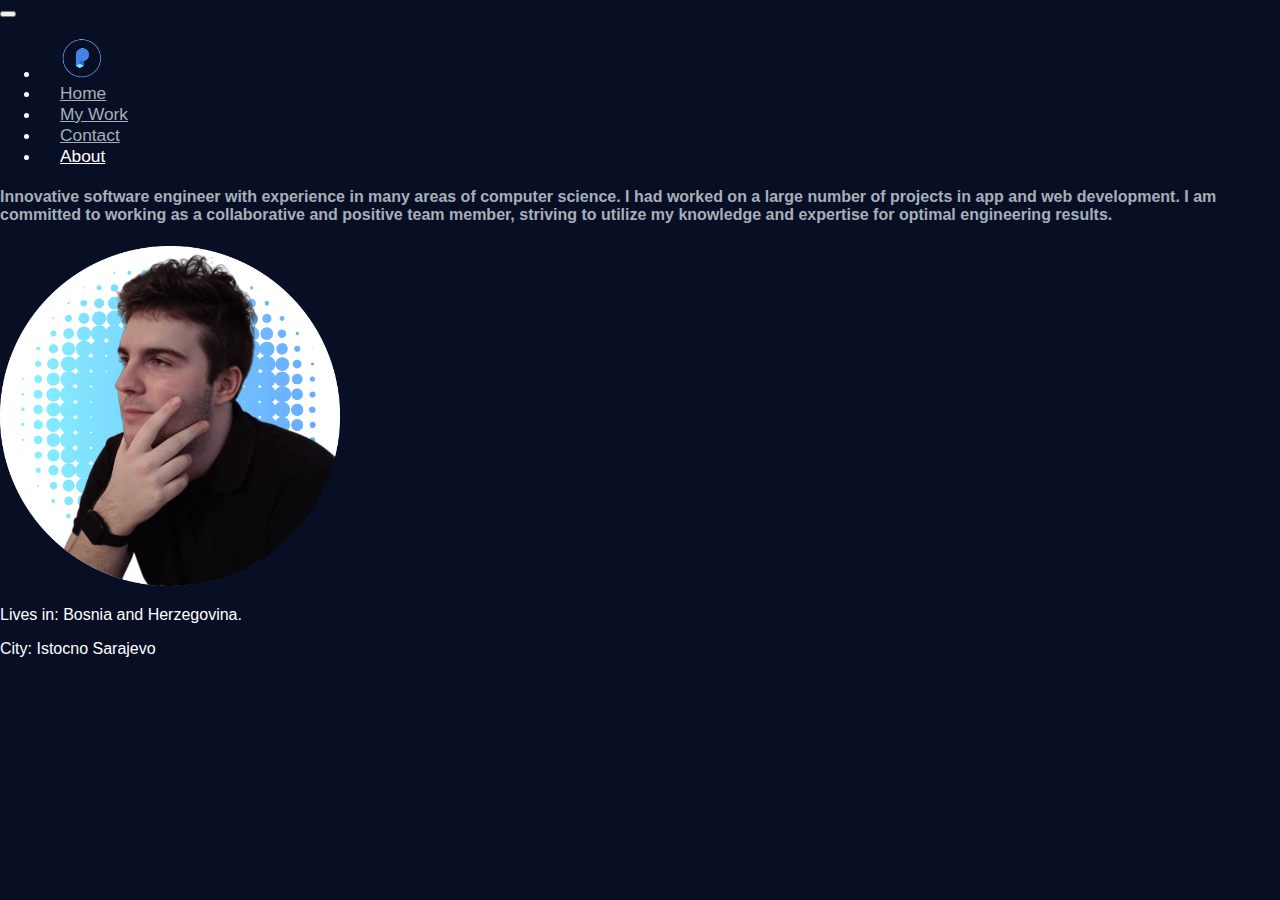
==== about.html @ d5c9c5f1 "navbar toggler fix" ====
<!DOCTYPE html>
<html lang="en">

<head>
    <meta charset="UTF-8">
    <meta name="viewport" content="width=device-width, initial-scale=1.0">
    <title>Nenad Blagovcanin - Portfolio</title>
    <link rel="stylesheet" href="/css/style.css">
    <link href="https://cdn.jsdelivr.net/npm/bootstrap@5.3.2/dist/css/bootstrap.min.css" rel="stylesheet"
        integrity="sha384-T3c6CoIi6uLrA9TneNEoa7RxnatzjcDSCmG1MXxSR1GAsXEV/Dwwykc2MPK8M2HN" crossorigin="anonymous">
</head>

<body>

    <nav class="navbar navbar-expand-lg bg-transparent justify-content-center">
        <button class="navbar-toggler btn bg-white" type="button" data-bs-toggle="collapse" data-bs-target="#navbarNav"
            aria-controls="navbarNav" aria-expanded="false" aria-label="Toggle navigation">
            <span class="navbar-toggler-icon text-white"></span>
        </button>
        <div class="collapse navbar-collapse" id="navbarNav">
            <ul class="navbar-nav m-auto justify-content-center">
                <li>
                    <a class="d-flex align-items-center h-100 logo-image-wrapper" href="/">
                        <img id="logo-image" src="/img/logo.png" alt="">
                    </a>
                </li>
                <li class="nav-item">
                    <a class="nav-link" href="/">Home</a>
                </li>
                <li class="nav-item">
                    <a class="nav-link" href="work.html">My Work</a>
                </li>
                <li class="nav-item">
                    <a class="nav-link" href="contact.html">Contact</a>
                </li>
                <li class="nav-item">
                    <a class="nav-link active" href="about.html">About</a>
                </li>
            </ul>
        </div>
    </nav>


    <div class="container">

        <div class="row flex-md-row flex-column-reverse">

            <div class="col-md-7">
                <div class="p-4 d-flex align-items-center justify-content-center h-100">

                    <h4 class="txt-light">Innovative software engineer with experience in many areas of computer science. I had worked on
                        a large number of projects in app and web development. I am committed to working as a
                        collaborative and positive team member, striving to utilize my knowledge and expertise for
                        optimal engineering results.
                    </h4>

                </div>

            </div>

            <div class="col-md-5 p-4 d-flex justify-content-center">
                <img src="/img/me.png" style="max-width: 340px;" class="w-100 rounded-large" alt="">
            </div>

        </div>

    </div>


    <div class="container py-4">

        <p>Lives in: Bosnia and Herzegovina.</p>
        <p>City: Istocno Sarajevo</p>

    </div>

    <script src="https://cdn.jsdelivr.net/npm/bootstrap@5.3.2/dist/js/bootstrap.bundle.min.js"
        integrity="sha384-C6RzsynM9kWDrMNeT87bh95OGNyZPhcTNXj1NW7RuBCsyN/o0jlpcV8Qyq46cDfL"
        crossorigin="anonymous"></script>

</body>

</html>
---- css/style.css ----
body{
    background-color: #080f25 !important;
    margin: 0;
    padding: 0;
    color: white !important;
    font-family: Arial;
}

.nav-link{
    color: white !important;
}

.navbar .nav-link{
    font-size: 13pt;
    font-weight: 500;
    padding: 20px !important;
    color: rgb(165, 176, 185) !important;
}

.navbar .nav-link.active, .nav-link:hover{
    color: white !important;
}

.bg-app{
    background-color: #080f25 !important;
}

#logo-image{
    max-height: 45px;
    height: 100%;
}

.logo-image-wrapper{
    padding-left: 20px !important;
    padding-right: 20px !important;
}

.bold{
    font-weight: bold !important;
} 
.fw-500{
    font-weight: 500 !important;
}

.text-secondary{
    color: rgb(101, 105, 110) !important;
}

.rounded-large{
    border-radius: 1.5rem !important;
}

.txt-light{
    color: rgb(165, 176, 185) !important;
}

.tech-stack-list li{
    padding-top: .5rem;
    padding-bottom: .5rem;
    font-weight: 500;
}

.experience-level{
    display: flex;
    align-items: center;
    padding-top: .5rem;
}

.experience-level .line{
    height: 8px;
    width: 35px;
    margin-right: .5rem;
    border-radius: 1.3rem;
    background-color: green;
}

@media only screen and (max-width: 850px) {
    h2{
        text-align: center;
    }.navbar-nav{
        background-color: #101418 !important;
    }
  }
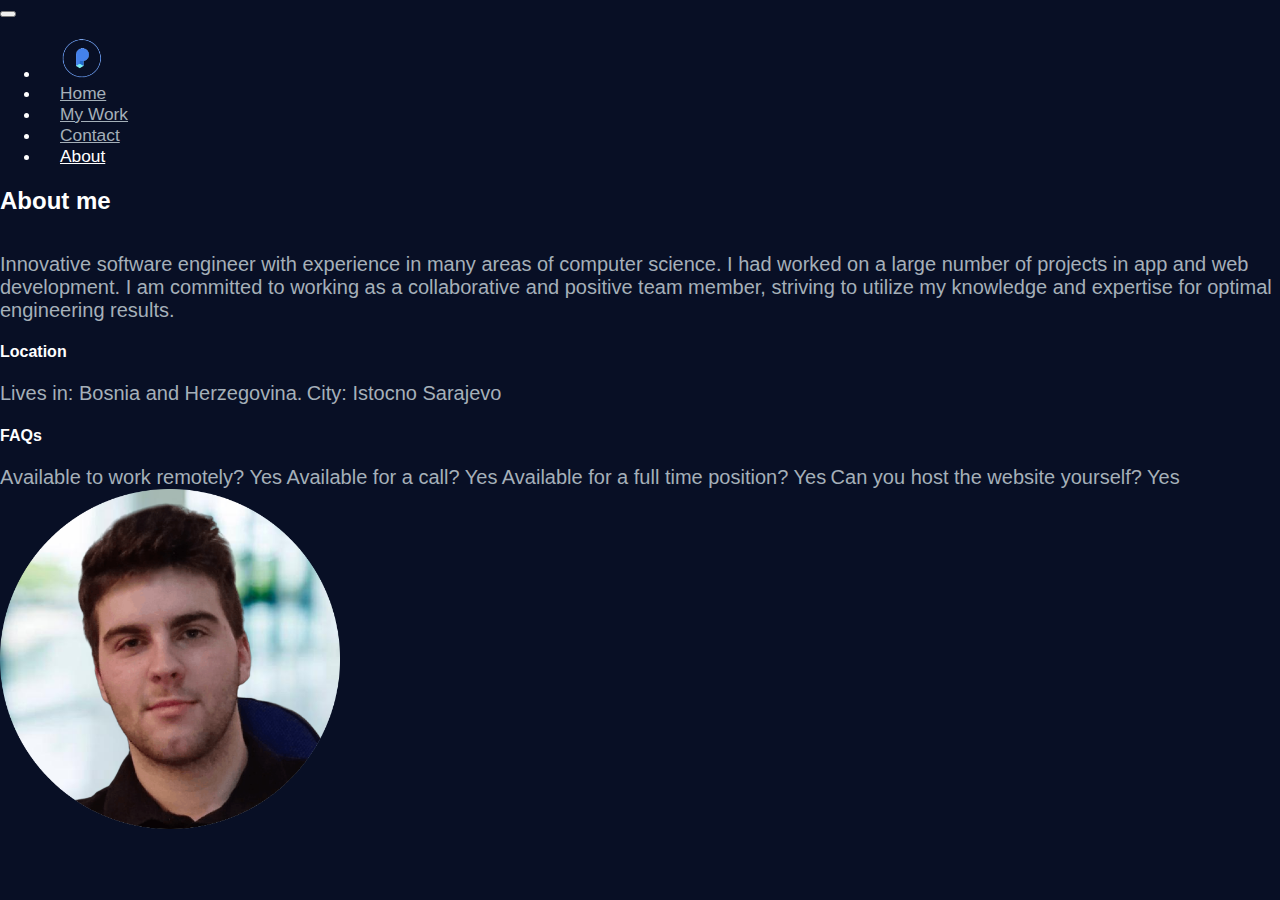
==== commit 2fc2a7ec: "improvements" ====
--- a/about.html
+++ b/about.html
@@ -46,32 +46,34 @@
         <div class="row flex-md-row flex-column-reverse">
 
             <div class="col-md-7">
-                <div class="p-4 d-flex align-items-center justify-content-center h-100">
+                <div class="p-4 d-flex justify-content-center flex-column h-100">
 
-                    <h4 class="txt-light">Innovative software engineer with experience in many areas of computer science. I had worked on
+                    <h2 class="bold">About me</h2><br>
+                    <span class="txt-light" style="font-size: 15pt;">Innovative software engineer with experience in
+                        many areas of computer science. I had worked on
                         a large number of projects in app and web development. I am committed to working as a
                         collaborative and positive team member, striving to utilize my knowledge and expertise for
                         optimal engineering results.
-                    </h4>
+                    </span>
+
+                    <h4 class="mt-5">Location</h4>
+                    <span class="txt-light" style="font-size: 15pt;">Lives in: Bosnia and Herzegovina.</span>
+                    <span class="txt-light" style="font-size: 15pt;">City: Istocno Sarajevo</span>
+                    <h4 class="mt-5">FAQs</h4>
+                    <span class="txt-light pb-3" style="font-size: 15pt;">Available to work remotely? <span class="badge badge-circle bg-success">Yes</span></span>
+                    <span class="txt-light pb-3" style="font-size: 15pt;">Available for a call? <span class="badge badge-circle bg-success">Yes</span></span>
+                    <span class="txt-light pb-3" style="font-size: 15pt;">Available for a full time position? <span class="badge badge-circle bg-success">Yes</span></span>
+                    <span class="txt-light pb-3" style="font-size: 15pt;">Can you host the website yourself? <span class="badge badge-circle bg-success">Yes</span></span>
 
                 </div>
 
             </div>
 
-            <div class="col-md-5 p-4 d-flex justify-content-center">
-                <img src="/img/me.png" style="max-width: 340px;" class="w-100 rounded-large" alt="">
+            <div class="col-md-5 p-4 d-flex justify-content-center align-items-center">
+                <img src="/img/profile-pic-2.png" style="max-width: 340px; max-height: 340px;" class="img-fluid rounded-large" alt="">
             </div>
 
         </div>
-
-    </div>
-
-
-    <div class="container py-4">
-
-        <p>Lives in: Bosnia and Herzegovina.</p>
-        <p>City: Istocno Sarajevo</p>
-
     </div>
 
     <script src="https://cdn.jsdelivr.net/npm/bootstrap@5.3.2/dist/js/bootstrap.bundle.min.js"
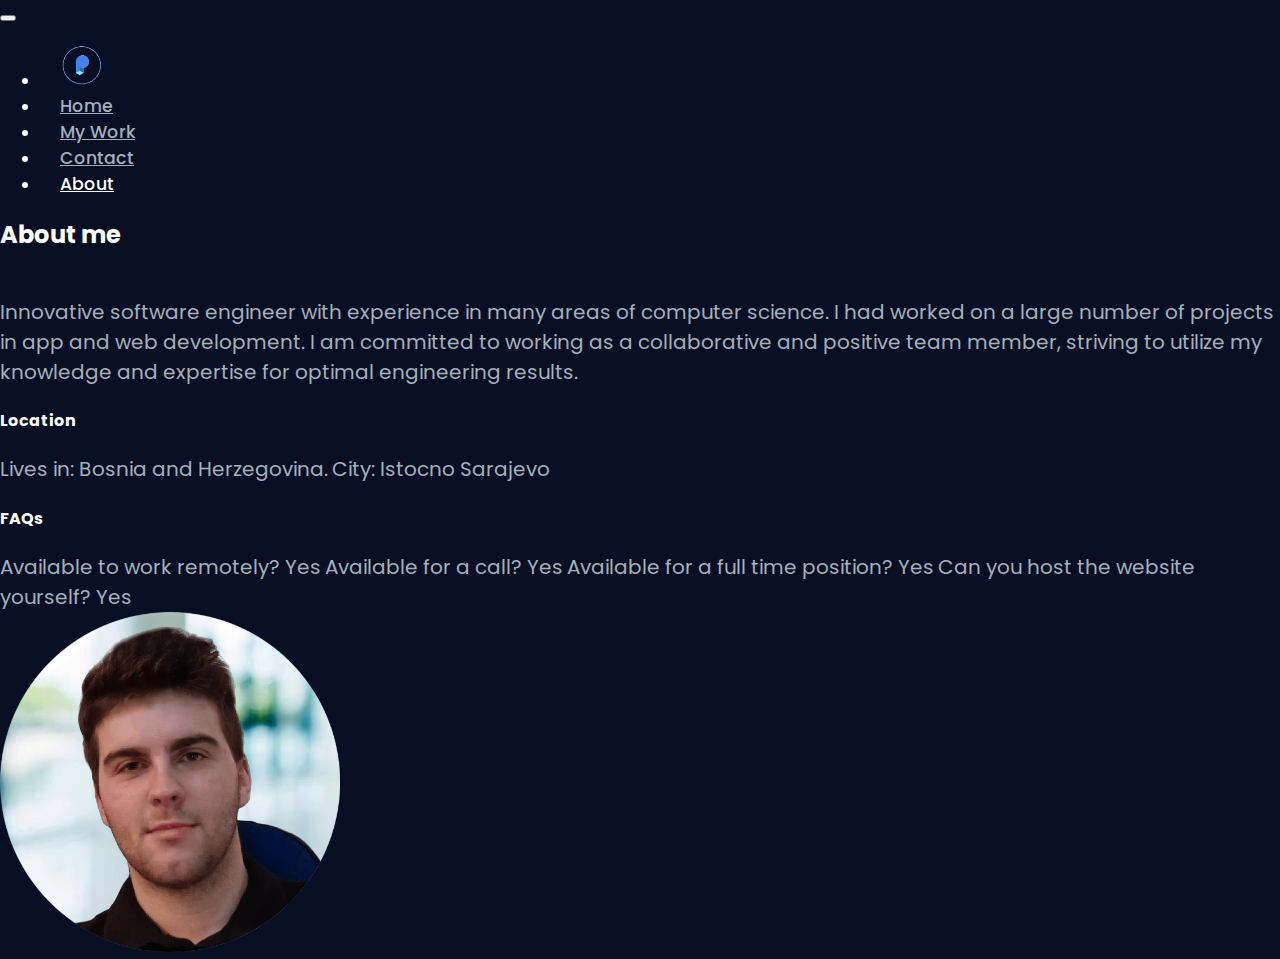
==== commit 6f48e5be: "minor style improvements" ====
--- a/about.html
+++ b/about.html
@@ -8,6 +8,10 @@
     <link rel="stylesheet" href="/css/style.css">
     <link href="https://cdn.jsdelivr.net/npm/bootstrap@5.3.2/dist/css/bootstrap.min.css" rel="stylesheet"
         integrity="sha384-T3c6CoIi6uLrA9TneNEoa7RxnatzjcDSCmG1MXxSR1GAsXEV/Dwwykc2MPK8M2HN" crossorigin="anonymous">
+    <link rel="preconnect" href="https://fonts.googleapis.com">
+    <link rel="preconnect" href="https://fonts.gstatic.com" crossorigin>
+    <link href="https://fonts.googleapis.com/css2?family=Poppins:wght@300;400;500;600;700&display=swap"
+        rel="stylesheet">
 </head>
 
 <body>
@@ -60,17 +64,22 @@
                     <span class="txt-light" style="font-size: 15pt;">Lives in: Bosnia and Herzegovina.</span>
                     <span class="txt-light" style="font-size: 15pt;">City: Istocno Sarajevo</span>
                     <h4 class="mt-5">FAQs</h4>
-                    <span class="txt-light pb-3" style="font-size: 15pt;">Available to work remotely? <span class="badge badge-circle bg-success">Yes</span></span>
-                    <span class="txt-light pb-3" style="font-size: 15pt;">Available for a call? <span class="badge badge-circle bg-success">Yes</span></span>
-                    <span class="txt-light pb-3" style="font-size: 15pt;">Available for a full time position? <span class="badge badge-circle bg-success">Yes</span></span>
-                    <span class="txt-light pb-3" style="font-size: 15pt;">Can you host the website yourself? <span class="badge badge-circle bg-success">Yes</span></span>
+                    <span class="txt-light pb-3" style="font-size: 15pt;">Available to work remotely? <span
+                            class="badge badge-circle bg-success">Yes</span></span>
+                    <span class="txt-light pb-3" style="font-size: 15pt;">Available for a call? <span
+                            class="badge badge-circle bg-success">Yes</span></span>
+                    <span class="txt-light pb-3" style="font-size: 15pt;">Available for a full time position? <span
+                            class="badge badge-circle bg-success">Yes</span></span>
+                    <span class="txt-light pb-3" style="font-size: 15pt;">Can you host the website yourself? <span
+                            class="badge badge-circle bg-success">Yes</span></span>
 
                 </div>
 
             </div>
 
             <div class="col-md-5 p-4 d-flex justify-content-center align-items-center">
-                <img src="/img/profile-pic-2.png" style="max-width: 340px; max-height: 340px;" class="img-fluid rounded-large" alt="">
+                <img src="/img/profile-pic-2.png" style="max-width: 340px; max-height: 340px;"
+                    class="img-fluid rounded-large" alt="">
             </div>
 
         </div>
--- a/css/style.css
+++ b/css/style.css
@@ -1,72 +1,76 @@
-body{
+body {
     background-color: #080f25 !important;
     margin: 0;
     padding: 0;
     color: white !important;
-    font-family: Arial;
+    font-family: 'Poppins', sans-serif !important;
+    font-weight: 400;
+    font-style: normal;
 }
 
-.nav-link{
+.nav-link {
     color: white !important;
 }
 
-.navbar .nav-link{
+.navbar .nav-link {
     font-size: 13pt;
     font-weight: 500;
     padding: 20px !important;
     color: rgb(165, 176, 185) !important;
 }
 
-.navbar .nav-link.active, .nav-link:hover{
+.navbar .nav-link.active,
+.nav-link:hover {
     color: white !important;
 }
 
-.bg-app{
+.bg-app {
     background-color: #080f25 !important;
 }
 
-#logo-image{
+#logo-image {
     max-height: 45px;
     height: 100%;
 }
 
-.logo-image-wrapper{
+.logo-image-wrapper {
     padding-left: 20px !important;
     padding-right: 20px !important;
 }
 
-.bold{
+.bold {
     font-weight: bold !important;
-} 
-.fw-500{
+}
+
+.fw-500 {
     font-weight: 500 !important;
 }
 
-.text-secondary{
+.text-secondary {
     color: rgb(101, 105, 110) !important;
 }
 
-.rounded-large{
+.rounded-large {
     border-radius: 1.5rem !important;
 }
 
-.txt-light{
+.txt-light {
     color: rgb(165, 176, 185) !important;
 }
 
-.tech-stack-list li{
+.tech-stack-list li {
     padding-top: .5rem;
     padding-bottom: .5rem;
     font-weight: 500;
 }
 
-.experience-level{
+.experience-level {
     display: flex;
     align-items: center;
     padding-top: .5rem;
 }
 
-.experience-level .line{
+.experience-level .line {
     height: 8px;
     width: 35px;
     margin-right: .5rem;
@@ -75,9 +79,25 @@
 }
 
 @media only screen and (max-width: 850px) {
-    h2{
+    h2 {
         text-align: center;
-    }.navbar-nav{
+    }
+
+    .navbar-nav {
         background-color: #101418 !important;
     }
-  }+}
+
+
+::-webkit-scrollbar {
+    width: 10px
+}
+
+::-webkit-scrollbar-track {
+    background-color: transparent
+}
+
+::-webkit-scrollbar-thumb {
+    background-color: #a1a1a1;
+    border-radius: 2rem
+}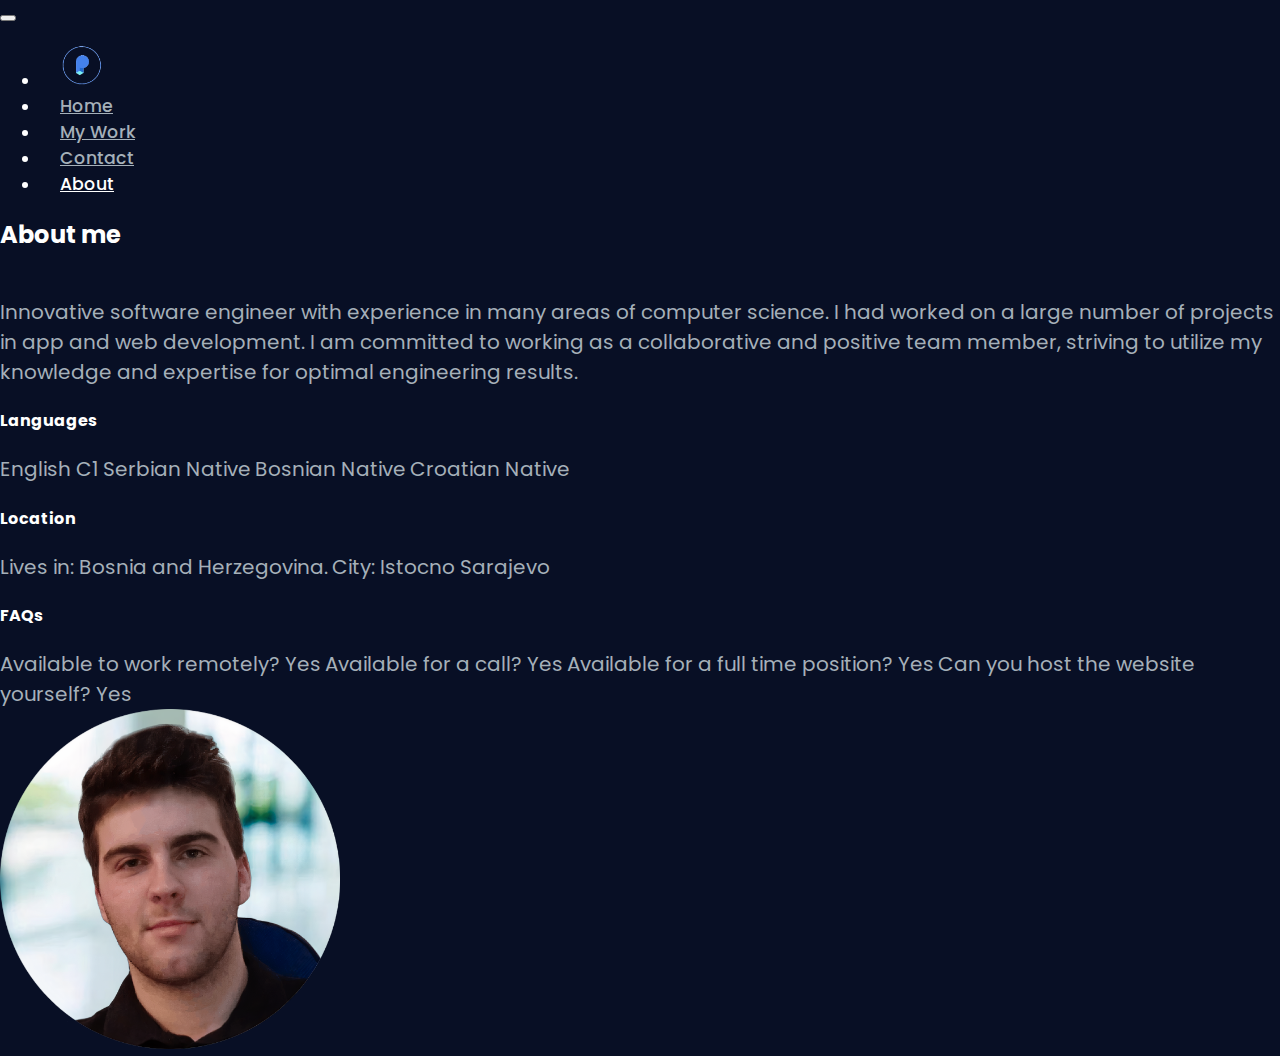
==== commit 46747307: "work page" ====
--- a/about.html
+++ b/about.html
@@ -5,6 +5,7 @@
     <meta charset="UTF-8">
     <meta name="viewport" content="width=device-width, initial-scale=1.0">
     <title>Nenad Blagovcanin - Portfolio</title>
+    <link rel="shortcut icon" href="/img/logo.png" type="image/x-icon">
     <link rel="stylesheet" href="/css/style.css">
     <link href="https://cdn.jsdelivr.net/npm/bootstrap@5.3.2/dist/css/bootstrap.min.css" rel="stylesheet"
         integrity="sha384-T3c6CoIi6uLrA9TneNEoa7RxnatzjcDSCmG1MXxSR1GAsXEV/Dwwykc2MPK8M2HN" crossorigin="anonymous">
@@ -12,6 +13,8 @@
     <link rel="preconnect" href="https://fonts.gstatic.com" crossorigin>
     <link href="https://fonts.googleapis.com/css2?family=Poppins:wght@300;400;500;600;700&display=swap"
         rel="stylesheet">
+    <script src="https://ajax.googleapis.com/ajax/libs/jquery/3.7.1/jquery.min.js"></script>
+
 </head>
 
 <body>
@@ -60,6 +63,17 @@
                         optimal engineering results.
                     </span>
 
+                    <h4 class="mt-5 mb-3">Languages</h4>
+                    <span class="txt-light pb-3" style="font-size: 15pt;">English <span
+                        class="badge badge-circle bg-success">C1</span></span>
+                    <span class="txt-light pb-3" style="font-size: 15pt;">Serbian <span
+                            class="badge badge-circle bg-success">Native</span></span>
+                    <span class="txt-light pb-3" style="font-size: 15pt;">Bosnian <span
+                            class="badge badge-circle bg-success">Native</span></span>
+                    <span class="txt-light pb-3" style="font-size: 15pt;">Croatian <span
+                            class="badge badge-circle bg-success">Native</span></span>
+
+
                     <h4 class="mt-5">Location</h4>
                     <span class="txt-light" style="font-size: 15pt;">Lives in: Bosnia and Herzegovina.</span>
                     <span class="txt-light" style="font-size: 15pt;">City: Istocno Sarajevo</span>
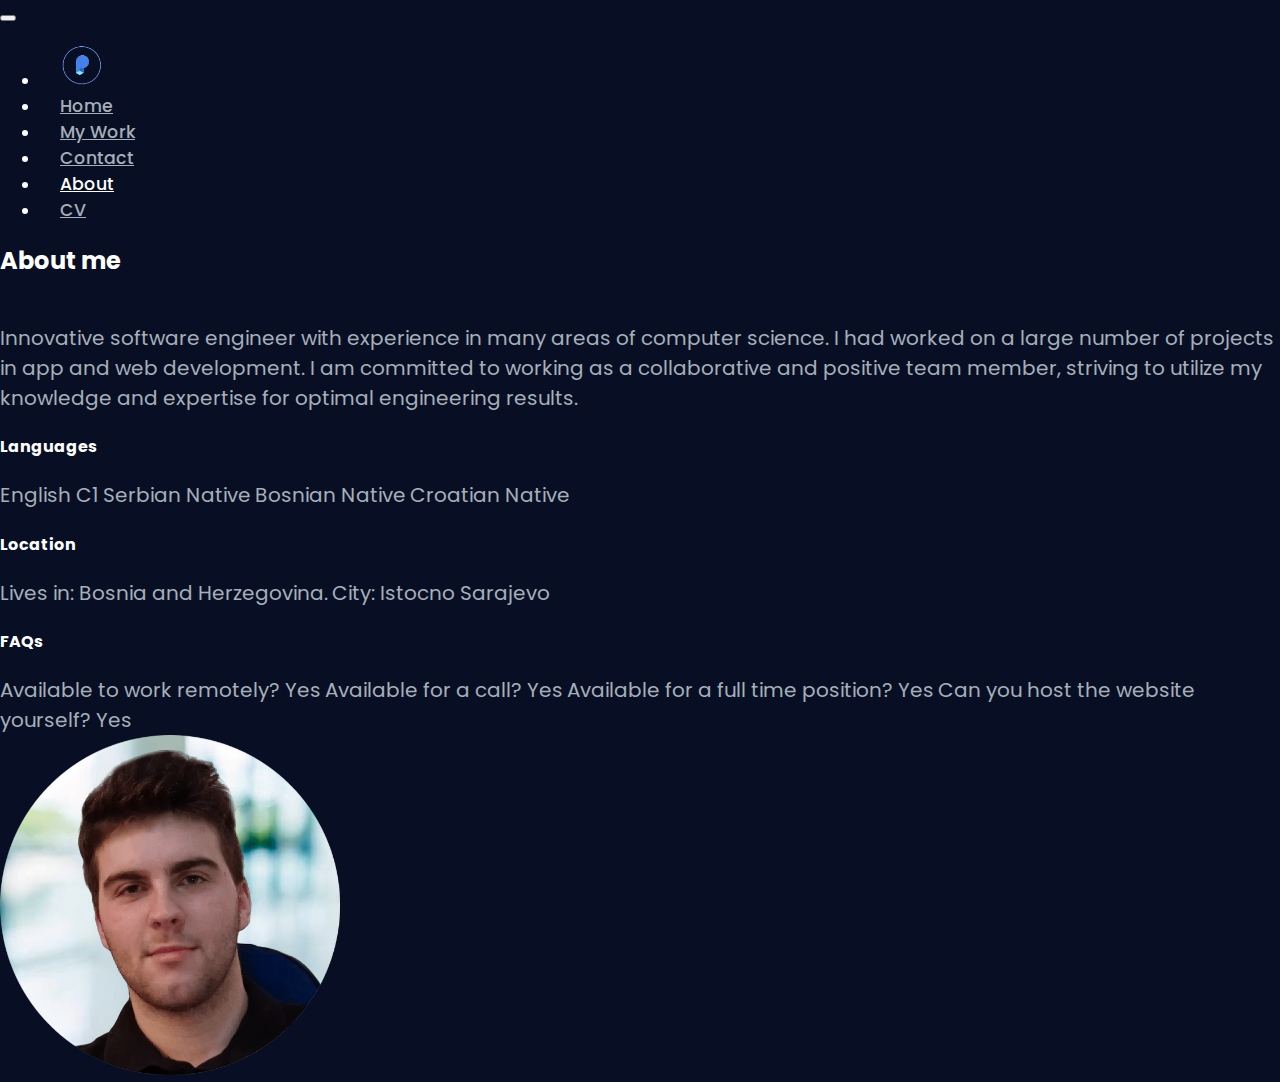
==== commit 1ec76f07: "cv" ====
--- a/about.html
+++ b/about.html
@@ -42,6 +42,9 @@
                 </li>
                 <li class="nav-item">
                     <a class="nav-link active" href="about.html">About</a>
+                </li>
+                <li class="nav-item">
+                    <a class="nav-link" href="cv.html">CV</a>
                 </li>
             </ul>
         </div>
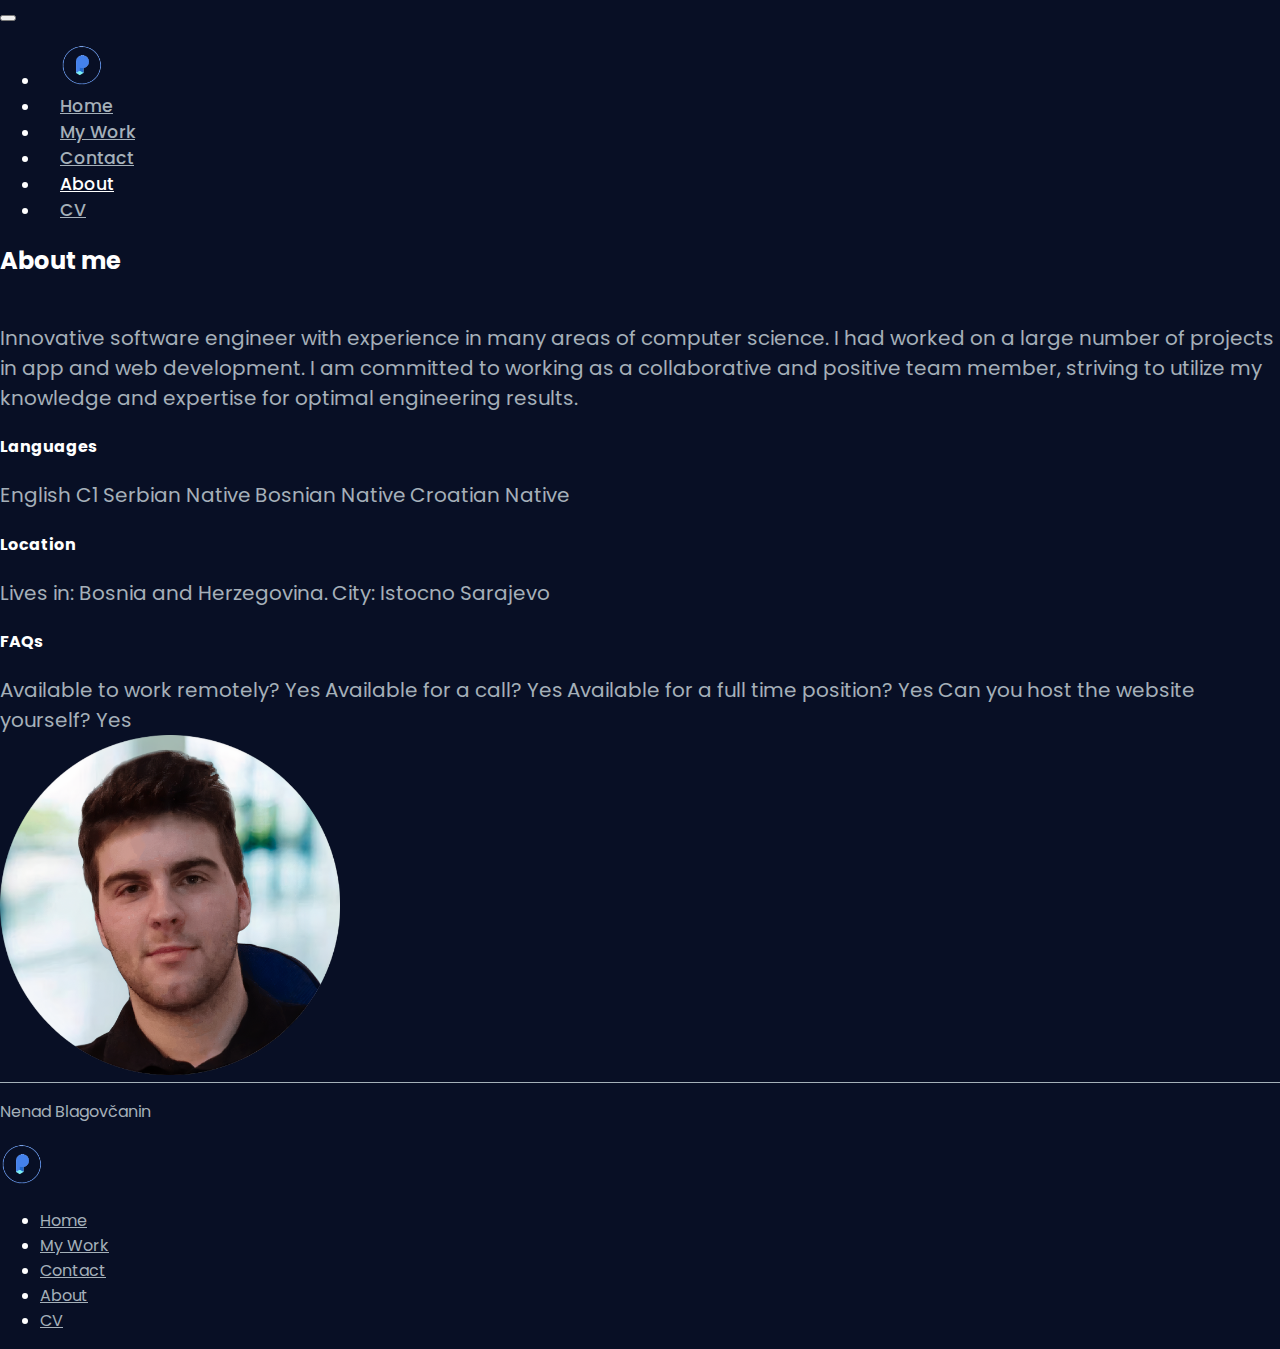
==== commit ac237979: "footer" ====
--- a/about.html
+++ b/about.html
@@ -102,6 +102,30 @@
         </div>
     </div>
 
+    <footer class="mt-5" style="border-top: 1px solid rgb(165, 176, 185);">
+        <div class="container">
+            <div class="d-flex flex-wrap justify-content-between align-items-center py-3 my-4">
+                <p class="col-md-4 mb-0 txt-light">Nenad Blagovčanin</p>
+
+                <a href="/"
+                    class="col-md-4 d-flex align-items-center justify-content-center mb-3 mb-md-0 me-md-auto link-dark text-decoration-none">
+                    <img src="/img/logo.png" style="max-height: 45px;" class="h-100" alt="">
+                </a>
+
+                <ul class="nav col-md-4 justify-content-end">
+                    <li class="nav-item"><a href="/" class="nav-link px-2 txt-light">Home</a></li>
+                    <li class="nav-item"><a href="work.html" class="nav-link px-2 txt-light">My Work</a></li>
+                    <li class="nav-item"><a href="contact.html" class="nav-link px-2 txt-light">Contact</a></li>
+                    <li class="nav-item"><a href="about.html" class="nav-link px-2 txt-light">About</a></li>
+                    <li class="nav-item"><a href="cv.html" class="nav-link px-2 txt-light">CV</a></li>
+                </ul>
+            </div>
+
+        </div>
+
+    </footer>
+
+
     <script src="https://cdn.jsdelivr.net/npm/bootstrap@5.3.2/dist/js/bootstrap.bundle.min.js"
         integrity="sha384-C6RzsynM9kWDrMNeT87bh95OGNyZPhcTNXj1NW7RuBCsyN/o0jlpcV8Qyq46cDfL"
         crossorigin="anonymous"></script>
